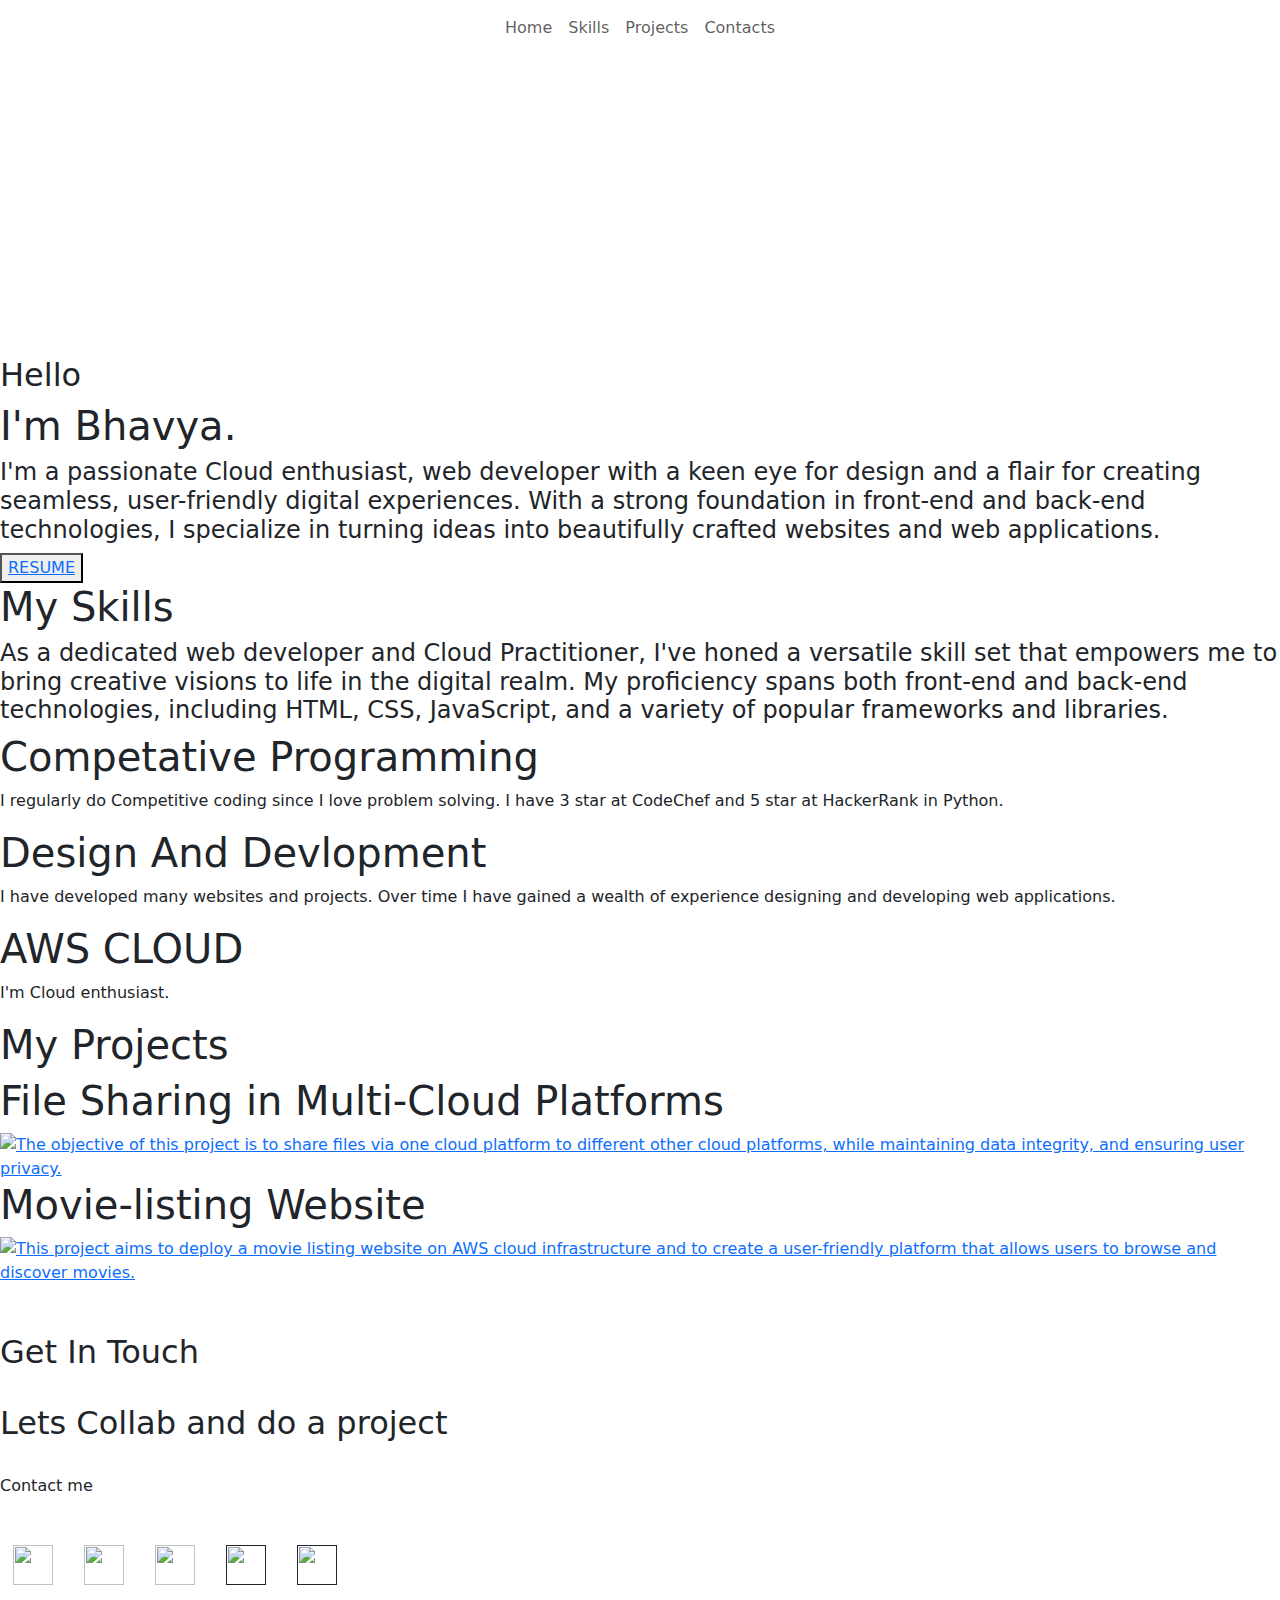
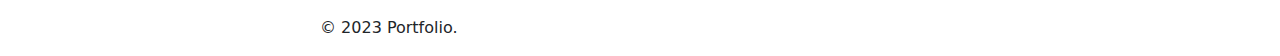
==== index.html @ f4264951 "Add files via upload" ====
<DOCTYPE html>
    <html lang="en">
        <head>
            <meta charset="UTF-8" />
            <meta http-equiv="X-UA-Compatible" content="IE=edge" />
            <meta name="viewport" content="width=device-width, initial-scale=1.0" />
            <title>Portfolio</title>
            <link rel="stylesheet" href="index.css" />
            <link href="https://cdn.jsdelivr.net/npm/bootstrap@5.3.3/dist/css/bootstrap.min.css" rel="stylesheet" integrity="sha384-QWTKZyjpPEjISv5WaRU9OFeRpok6YctnYmDr5pNlyT2bRjXh0JMhjY6hW+ALEwIH" crossorigin="anonymous">
        
        
        </head>
        <body>
            <header class="header section">
                <div class="container">
                    <nav class="navbar navbar-expand-lg custom_nav-container">
                        <div class="collapse navbar-collapse" id="navbarSupportedContent">
                          <ul class="navbar-nav mx-auto">
    
                            <li class="nav-item active"><a class="nav-link" href="index.html">Home</a>
                            </li>
                            <li class="nav-item">
                              <a class="nav-link" href="#page1">Skills</a>
                            </li>
                            <li class="nav-item">
                              <a class="nav-link" href="#page2">Projects</a>
                            </li>
                            <div class="nav-item">
                              <a class="nav-link" href="#page3"> Contacts</a>
                            </div>
                          </ul>
                        </div>
                    </nav>
                </div>
            </header>
    
            <div id="main">
                <div id="page">
                    
                    <img src="./portfolio.jpg" style="padding: 150px; border-radius: 50%;" alt="" />
                  
                    <div id="text">
                      <h2>Hello</h2>
                      <h1>I'm Bhavya.</h1>
                      <h4>
                        I'm a passionate Cloud enthusiast, web developer with a keen eye for design and a flair for creating seamless, user-friendly digital experiences. With a strong foundation in front-end and back-end technologies, I specialize in turning ideas into beautifully crafted websites and web applications.
                      </h4>
                      <div id="buttons">
                        <button id="b2">
                            <a href="your_resume_link_here">RESUME </a>
                        </button>
                    </div>
                </div>
            </div>
            
    
            <div id="page1">
                <div id="right">
                    <div id="text1">
                        <h1>My Skills</h1>
                        <h4>As a dedicated web developer and Cloud Practitioner, I've honed a versatile skill set that empowers me to bring creative visions to life in the digital realm. My proficiency spans both front-end and back-end technologies, including HTML, CSS, JavaScript, and a variety of popular frameworks and libraries. 	
                        </h4>
                    </div>
                </div>
                <div id="left">
                    <div class="box">
                        <h1>Competative Programming</h1>
                        <p>I regularly do Competitive coding since I love problem solving. I have 3 star at CodeChef and 5 star at HackerRank in Python.
                        </p>
                    </div>
                    <div class="box">
                        <h1>Design And Devlopment</h1>
                        <p>I have developed many websites and projects. Over time I have gained a wealth of experience designing and developing web applications.
                        </p>
                    </div>
                    <div class="box">
                        <h1>AWS CLOUD</h1>
                        <p>I'm Cloud enthusiast.</p>
                    </div>
                </div>
            </div>
    
    
            <div id="page2">
                <div id="text4">
                    <h1>My Projects</h1>
                </div>
                <div id="project">
                    <div class="projects p1">
                        <div id="text3">
                            <h1>File Sharing in Multi-Cloud Platforms</h1>
                        </div>
                        <div id="image">
                            <a href="your_destination_link_here">
                                <img src="./aws.jpg" alt= "The objective of this project is to share files via one cloud platform to
                                different other cloud platforms, while maintaining data integrity, and
                                ensuring user privacy." />
                            </a>
                        </div>
                    </div>
                    <div class="projects p2">
                        <div id="text3">
                            <h1>Movie-listing Website</h1>
                        </div>
                        <div id="image">
                            <a href="your_destination_link_here">
                                <img src="./movie.jpg" alt="This project aims to deploy a movie listing website on AWS cloud
                                infrastructure and to create a user-friendly platform that allows users to
                                browse and discover movies." />
                            </a>
                        </div>
                    </div>
                    
                </div>
            </div>
            
            
            <section class="end">
                <div id="page3" class="contact-me">
                    <br /><br />
                    <h2>Get In Touch</h2>
                    <br />
                    
                    <h2 class="collab">Lets Collab and do a project</h2>
                    <br />
                    
                    <p>Contact me</p>
                    <br />
                    
                    <a class="btn" href="bhavyaprasannareddy@gmail.com"
                      ><img src="./gmail.jpg" width="40px" height="40px"
                    /></a>
                    
                    <a class="btn" href="https://www.linkedin.com/in/bhavya-prasanna-reddy-pothamsetti/"
                      ><img src="./linkedin.jpg" width="40px" height="40px"
                    /></a>
                    
                    <a class="btn" href="https://github.com/20A91A04G7"
                      ><img src="./github.jpg" width="40px" height="40px"
                    /></a>
                    
                    <a class="btn" href=""
                      ><img src="./twitter.png" width="40px" height="40px"
                    /></a>
                    
                    <a class="btn" href=""
                      ><img src="./instagram.jpg" width="40px" height="40px"
                    /></a>
                </div>
                
                <div class="bottom-container">
                    <div style="width: 50%; margin-left: auto; margin-right: auto">
                        <br>
                        <p class="copyright">© 2023 Portfolio.</p>
                    </div>
                </div>
            </section>
        </body>	
    <html>
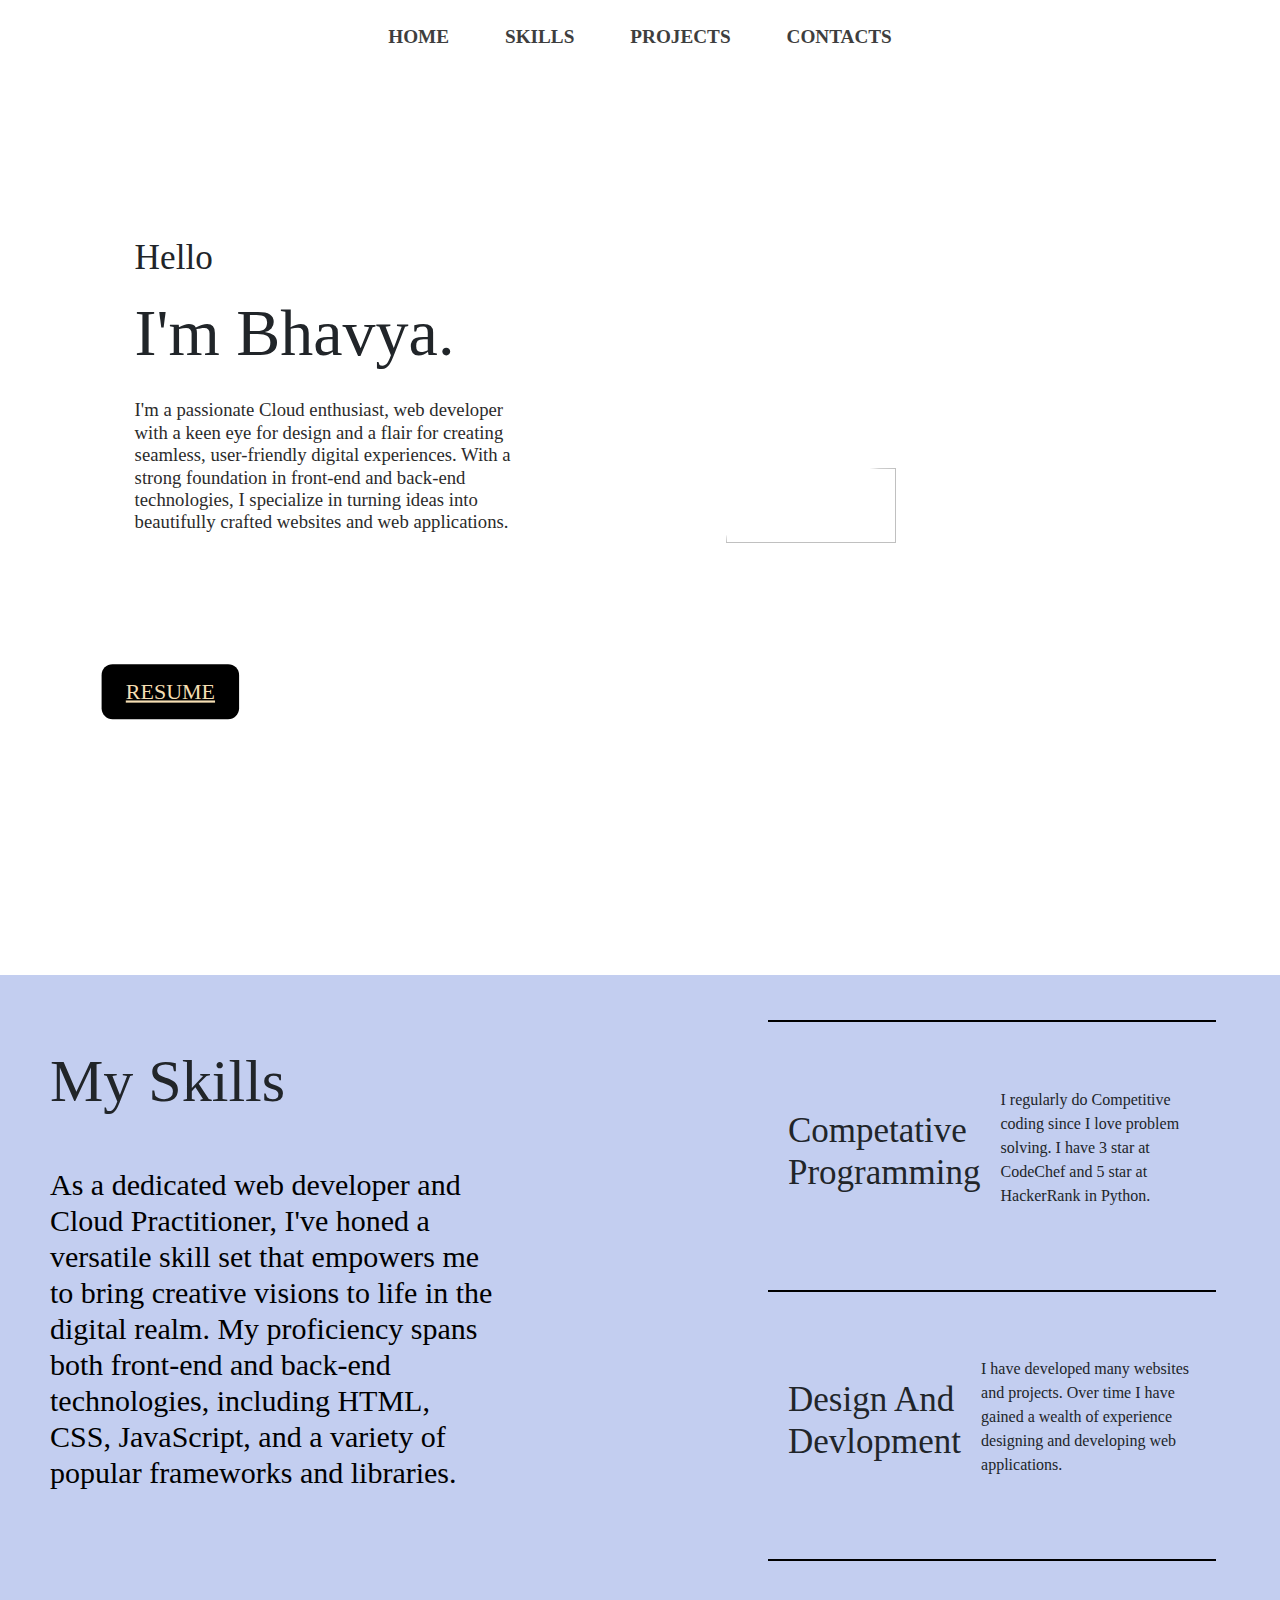
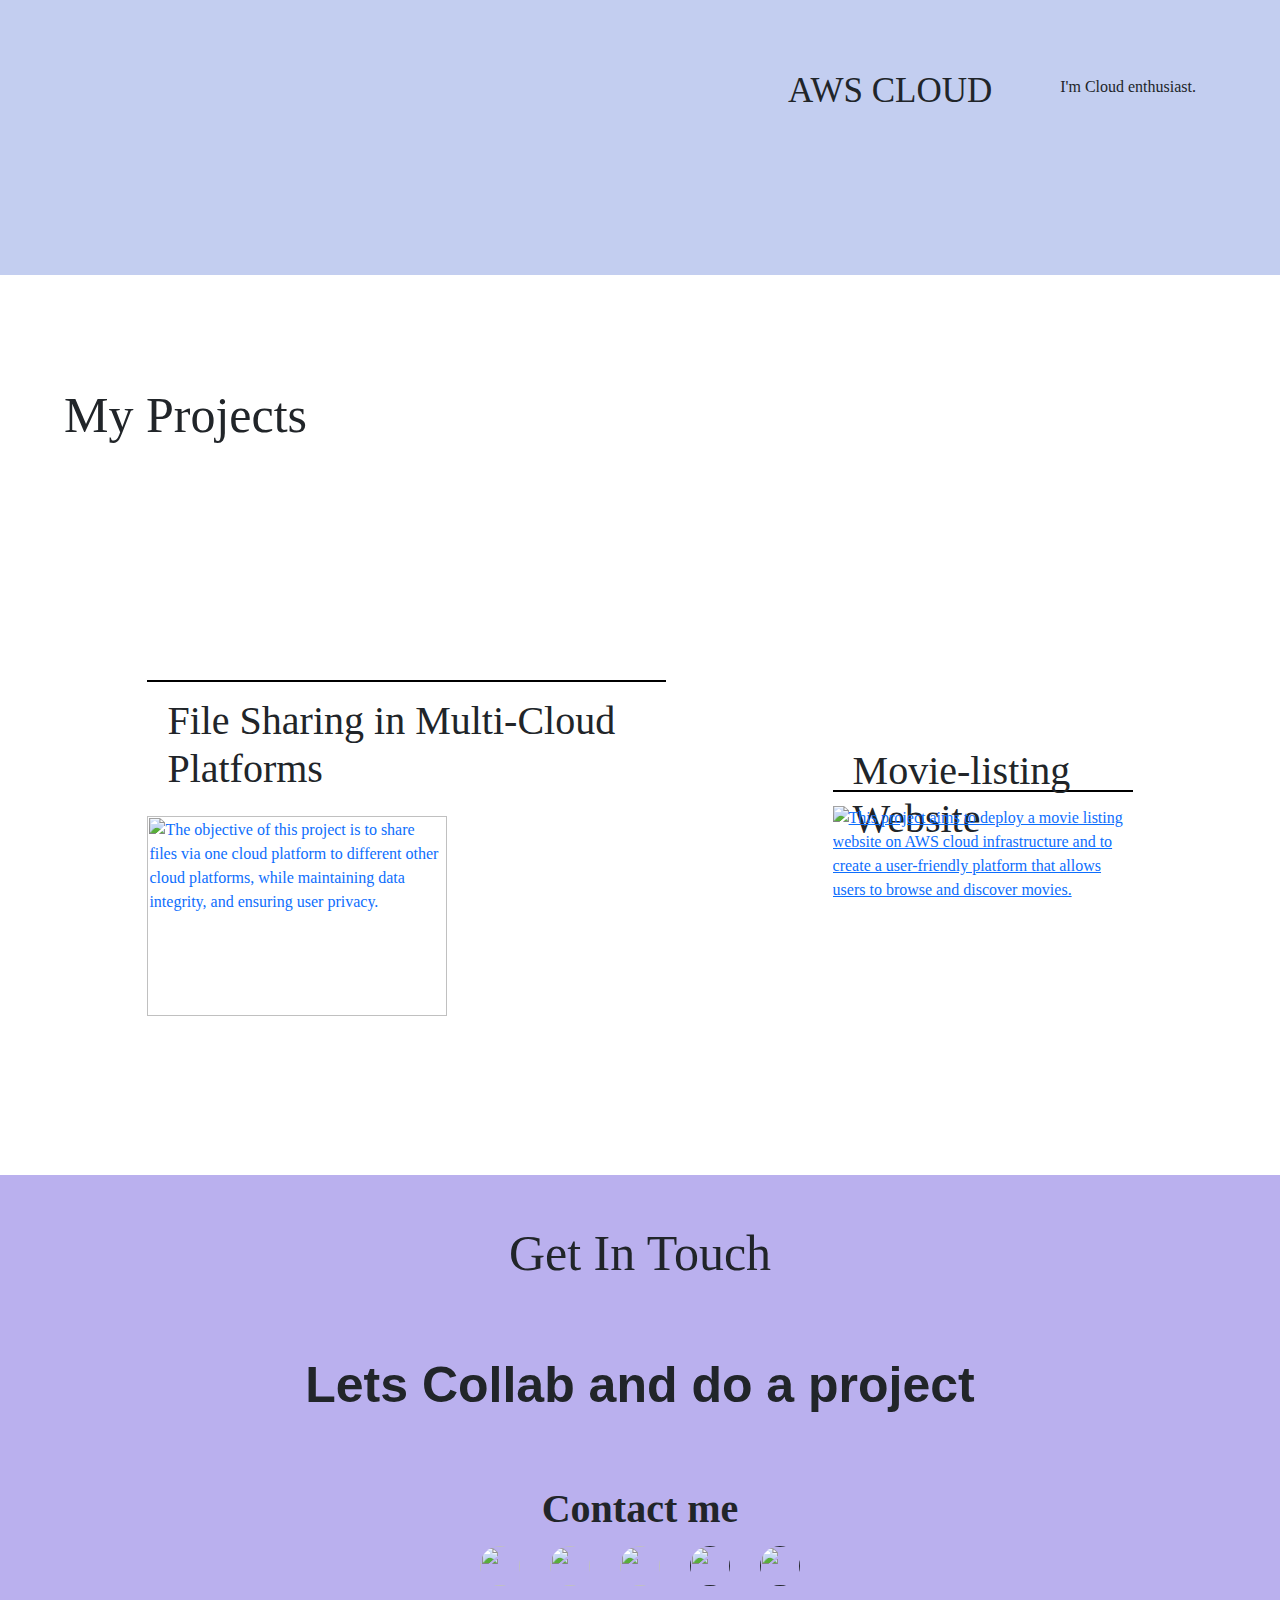
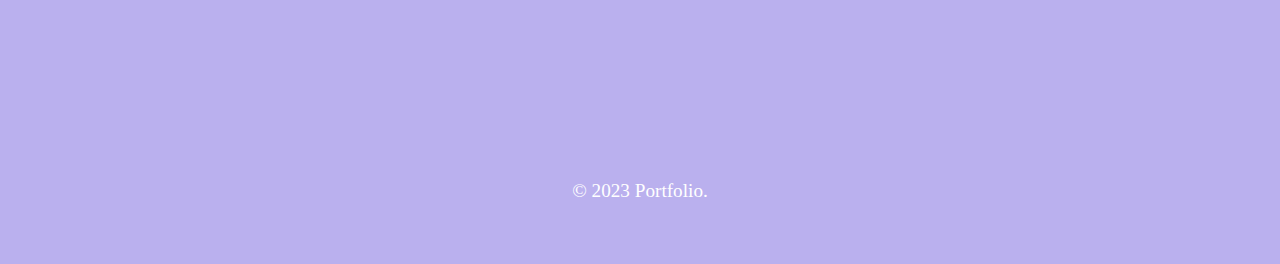
==== commit ad965e03: "Update index.html" ====
--- a/index.html
+++ b/index.html
@@ -5,7 +5,7 @@
             <meta http-equiv="X-UA-Compatible" content="IE=edge" />
             <meta name="viewport" content="width=device-width, initial-scale=1.0" />
             <title>Portfolio</title>
-            <link rel="stylesheet" href="index.css" />
+            <link rel="stylesheet" href="portfolio/index.css" />
             <link href="https://cdn.jsdelivr.net/npm/bootstrap@5.3.3/dist/css/bootstrap.min.css" rel="stylesheet" integrity="sha384-QWTKZyjpPEjISv5WaRU9OFeRpok6YctnYmDr5pNlyT2bRjXh0JMhjY6hW+ALEwIH" crossorigin="anonymous">
         
         
@@ -156,4 +156,4 @@
                 </div>
             </section>
         </body>	
-    <html>+    <html>
--- a/portfolio/index.css
+++ b/portfolio/index.css
@@ -0,0 +1,273 @@
+*{
+    margin: 0%;
+    padding: 0%;
+    box-sizing: border-box;
+    font-family: montserrat;
+}
+html,body{
+    height: 100%;
+    width: 100%;
+}
+#main{
+    position: relative;
+    overflow: hidden;
+}
+#page{
+    position: relative;
+    height: 100vh;
+    width: 100νω;
+    background-color: #fff;
+}
+#page>img{
+    position: absolute;
+    right: 5%;
+    top: 52%;
+    transform: translateY(-50%);
+    width: 50%;
+}
+#page>#nav{
+    display: flex;
+    align-items: center;
+    justify-content: space-between;
+    padding: 0px 30px;
+    position: absolute;
+    z-index: 9;
+    height: 10%;
+    width: 100%;    
+}
+#center-nav{
+    display: flex;
+    gap: 20px;
+    text-align: center;
+}
+#center-nav>a{
+    text-decoration: none;
+    color:#000;
+    font-weight: 500;
+    font-size: 18px;
+    text-align: center;
+}
+#nav>input{
+    padding: 10px 5px;
+    border-radius: 10px;
+    border: 1px solid #dadada;
+    text-transform: uppercase;
+}
+#text{
+    padding: 30px 50px;
+    position: relative;
+    top: 18%;
+    left: 8%;
+    height: 75%;
+    width: 35%;
+    scale: 1.1;
+}
+#text>h1{
+    font-size: 60px;
+    line-height: 1;
+    margin-top: 20px;
+}
+#text>h4{
+    margin-top: 30px;
+    color: #2b2b2b;
+    font-size: 17px;
+    font-weight: 500;
+}
+#buttons{
+    position: absolute;
+    left: 0%;
+    bottom: 18%;
+    height: 20%;
+    width: 100%
+}
+#buttons>button{
+    padding: 10px 22px;
+    border-radius: 10px;
+    border: none;
+    font-weight: 500;
+}
+#buttons>button>a{
+    font-size: 20px; 
+    color: wheat;
+}
+#buttons>#b2{
+    margin-left: 20px;
+    background-color: black;
+}
+#page1{
+    position: relative;
+    height: 100vh;
+    width: 100vw;
+    background-color: #c3cef0;
+    /* padding: 50px; */
+}
+#page1>#left{
+    position: absolute;
+    right: 5%;
+    height: 90%;
+    top: 50%;
+    transform: translateY(-50%);
+    width: 35%;
+    /* padding: 50px; */
+}
+#left>.box{
+    display: flex;
+    align-items: center;
+    justify-content: space-between;
+    padding: 0px 20px;
+    height: 33.3%;
+    width: 100%;
+    border-top: 2px solid #000;
+}
+#left>.box>h4{   
+    font-size: 30px;
+}
+#left>.box>h1{
+    font-size: 35px;
+}
+#left>.box>p{
+    margin-left: 20px;
+}
+#text1{
+    margin: 50px 50px;
+    height: 30%;
+    width: 50%;
+    position: absolute;
+    z-index: 9;
+}
+#text1>h1{
+    font-size: 60px;
+    margin-top: 20px;
+}
+#text1>h4{
+    font-size: 30px;
+    color: black;
+    font-weight: 500;
+    width: 70%;
+    margin-top: 50px;
+}
+#text1>h5{
+    color: #8873EF;
+    transform: rotate(-20deg);
+    position: absolute;
+    left: -2%;
+}
+#page2{
+    position: relative;
+    height: 100vh;
+    width: 100vw;
+    background-color: #fff;
+}
+#project {
+    display: flex;
+    align-items: center;
+    justify-content: space-around; /* Adjust this value */
+    height: 50%;
+    width: 90%;
+    position: absolute;
+    left: 50%;
+    transform: translateX(-50%);
+    bottom: 5%;   
+}
+
+.projects {
+    border-top: 2px solid #000;
+    height: 100%;
+    width: 45%; /* Adjust width as needed */
+}
+
+#text3{
+    display: flex;
+    align-items: center;
+    justify-content: space-between;
+    padding: 0px 20px;
+    height: 30%;
+    width: 100%;
+}
+#image{
+    height: 70%;
+    width: 100%;
+}
+#image>img{
+    height: 100%;
+    width: 100%;
+    object-fit: cover;
+}
+.p1 img{
+    height: 200px;
+    width: 300px;
+}
+.p2{
+    position: relative;
+    height: 50px;
+    width: 300px;
+    top: -20%;
+}
+
+#text4{  
+    position: absolute;
+    top: 10%;
+    left: 5%;
+    height: 20%;
+    width: 30%;
+}
+#text4>h1{
+    margin-top: 20px;
+    font-size: 50px;
+}
+.end{
+    background-color: #bab0ee;
+    text-align: center;
+    padding-bottom: 50px;
+}
+.contact-me p
+{
+    font-size: 40px;
+}
+.contact-me h2
+{
+    font-size: 50px;
+}
+.contact-me p
+{
+    font-size: 40px;
+}
+.contact-me{
+    width: 100%;
+    height: 570px;
+    font-weight: bold;
+    position: relative;
+}
+.collab{
+    font-size: 3.1rem;
+    font-family: 'Montserrat', sans-serif;
+    display: block;
+    font-weight: bolder;
+    margin: 10px auto;
+    padding: 30px 0;
+}
+.copyright{
+    color: white;
+    font-size: 1.2rem;
+    margin: 0;
+    text-align: center;
+    padding: 8px 0 8px 0;
+}
+.btn{
+    padding:7px 7px;
+}
+.btn > img{
+    border-radius: 50%;
+    position: relative;
+    bottom: 40px;
+}
+.nav-item > a{
+    color:#3e3e3e !important;
+    font-size: 1.2rem;
+    font-weight: 600;
+    margin: 7px 20px;
+    text-transform: uppercase;   
+} 
+.header_section{
+    background-color: #2222221f;
+}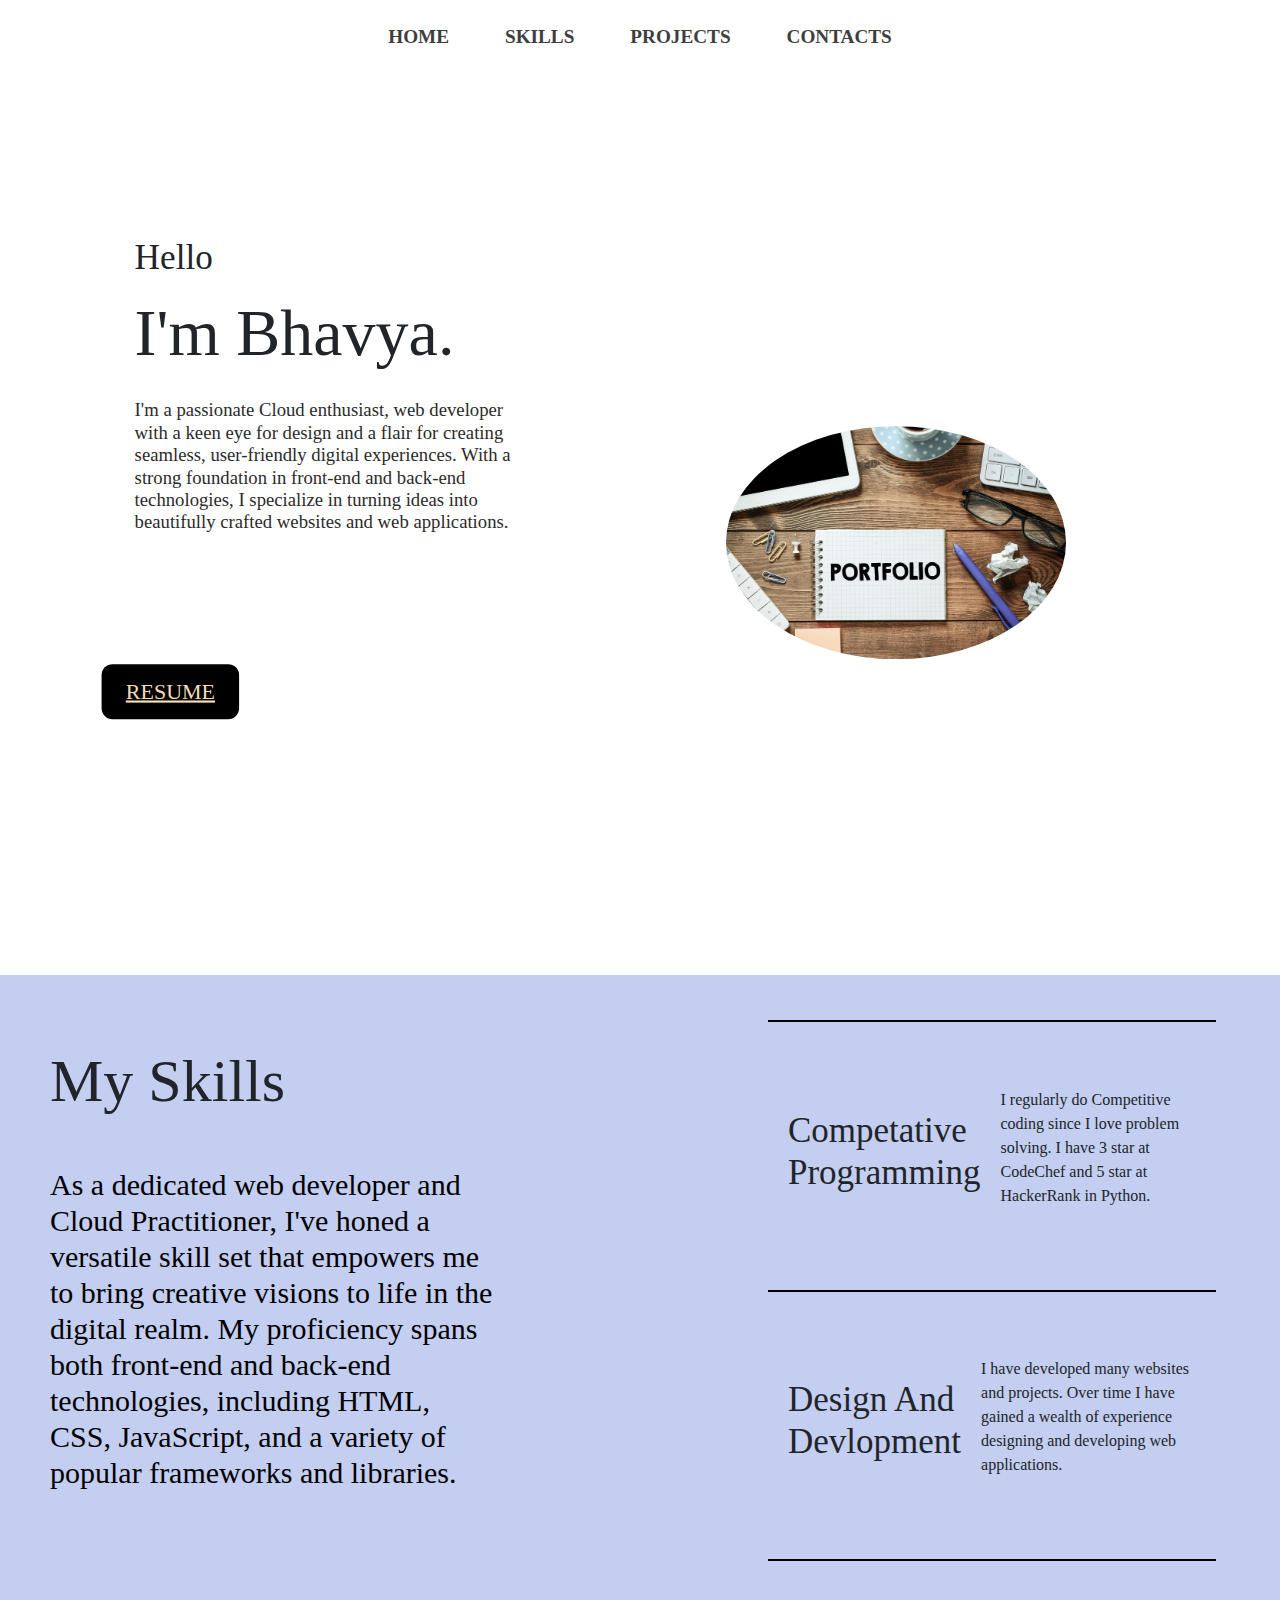
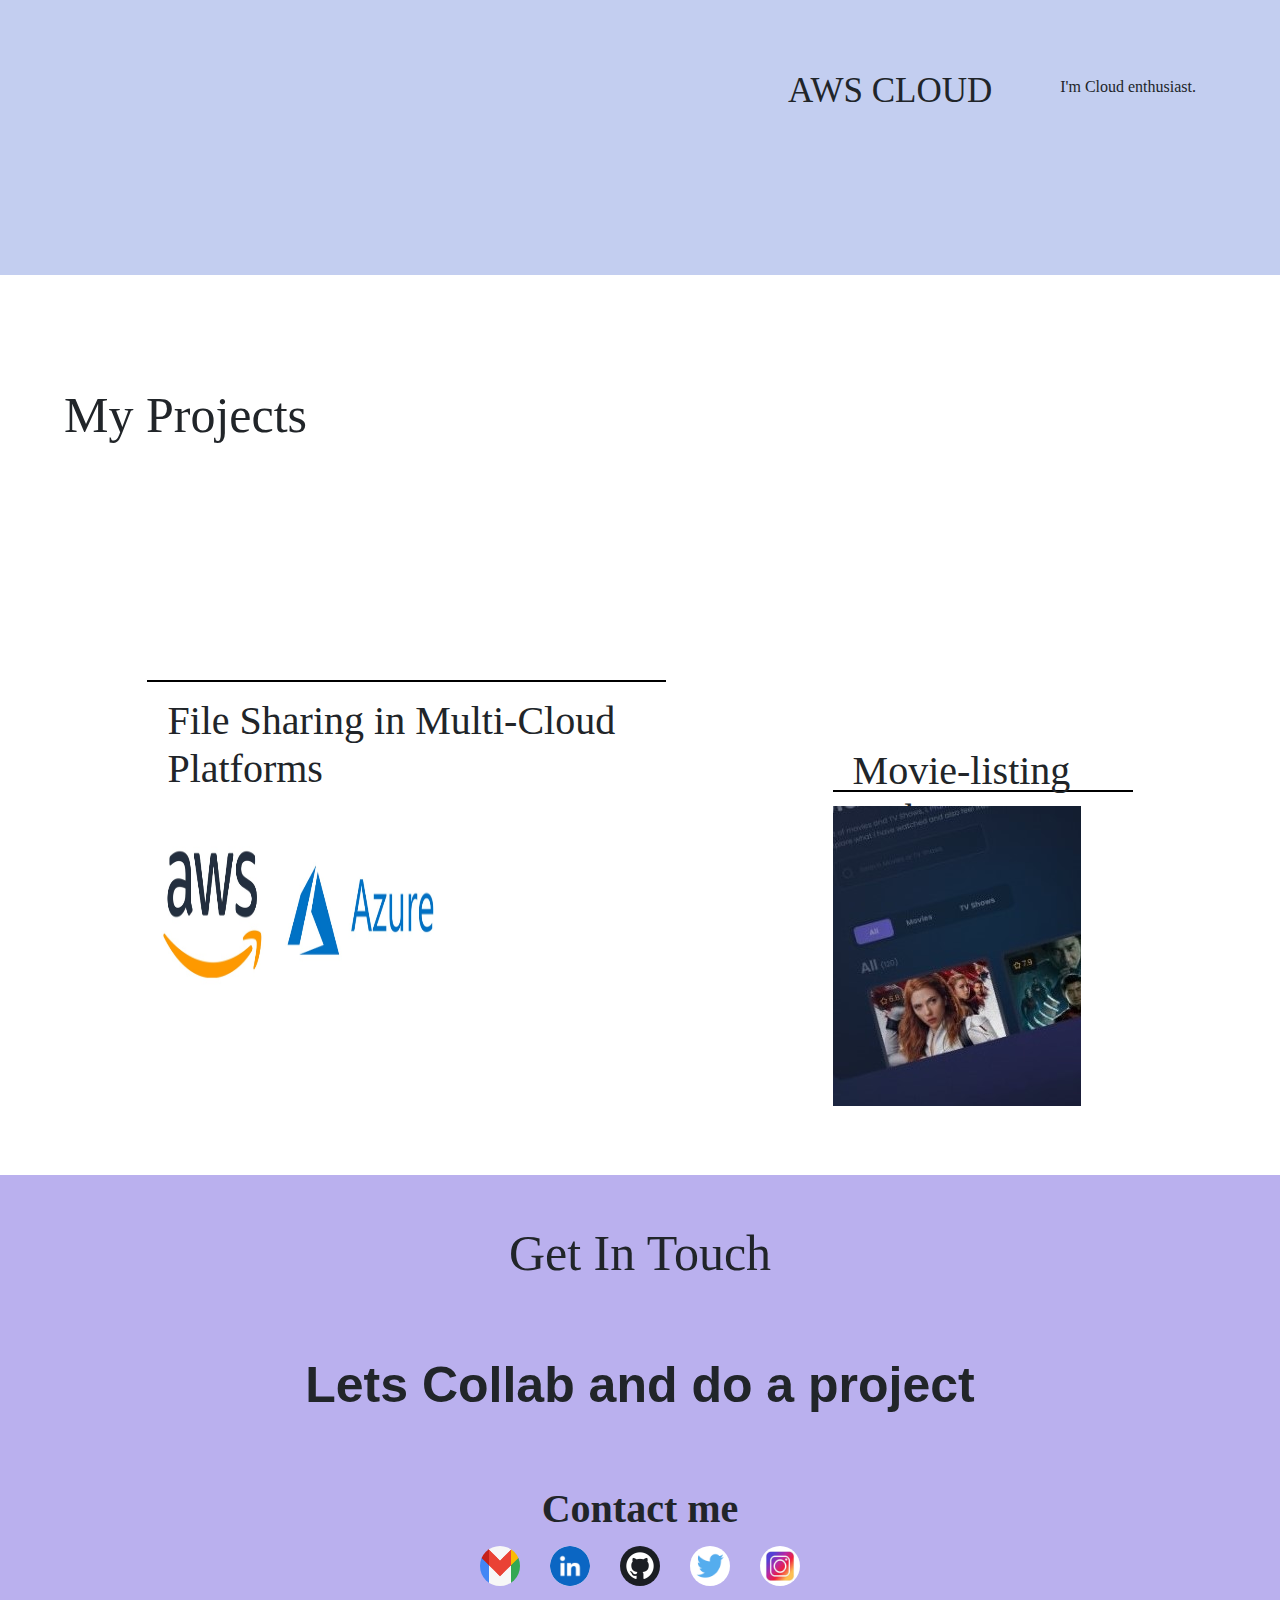
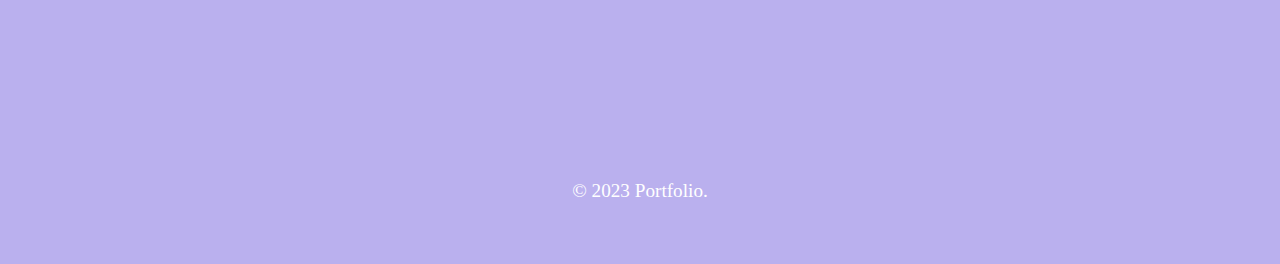
==== commit 8888df56: "Update index.html" ====
--- a/index.html
+++ b/index.html
@@ -37,7 +37,7 @@
             <div id="main">
                 <div id="page">
                     
-                    <img src="./portfolio.jpg" style="padding: 150px; border-radius: 50%;" alt="" />
+                    <img src="portfolio/portfolio.jpg" style="padding: 150px; border-radius: 50%;" alt="" />
                   
                     <div id="text">
                       <h2>Hello</h2>
@@ -92,7 +92,7 @@
                         </div>
                         <div id="image">
                             <a href="your_destination_link_here">
-                                <img src="./aws.jpg" alt= "The objective of this project is to share files via one cloud platform to
+                                <img src="portfolio/aws.jpg" alt= "The objective of this project is to share files via one cloud platform to
                                 different other cloud platforms, while maintaining data integrity, and
                                 ensuring user privacy." />
                             </a>
@@ -104,7 +104,7 @@
                         </div>
                         <div id="image">
                             <a href="your_destination_link_here">
-                                <img src="./movie.jpg" alt="This project aims to deploy a movie listing website on AWS cloud
+                                <img src="portfolio/movie.jpg" alt="This project aims to deploy a movie listing website on AWS cloud
                                 infrastructure and to create a user-friendly platform that allows users to
                                 browse and discover movies." />
                             </a>
@@ -128,23 +128,23 @@
                     <br />
                     
                     <a class="btn" href="bhavyaprasannareddy@gmail.com"
-                      ><img src="./gmail.jpg" width="40px" height="40px"
+                      ><img src="portfolio/gmail.jpg" width="40px" height="40px"
                     /></a>
                     
                     <a class="btn" href="https://www.linkedin.com/in/bhavya-prasanna-reddy-pothamsetti/"
-                      ><img src="./linkedin.jpg" width="40px" height="40px"
+                      ><img src="portfolio/linkedin.jpg" width="40px" height="40px"
                     /></a>
                     
                     <a class="btn" href="https://github.com/20A91A04G7"
-                      ><img src="./github.jpg" width="40px" height="40px"
+                      ><img src="portfolio/github.jpg" width="40px" height="40px"
                     /></a>
                     
                     <a class="btn" href=""
-                      ><img src="./twitter.png" width="40px" height="40px"
+                      ><img src="portfolio/twitter.png" width="40px" height="40px"
                     /></a>
                     
                     <a class="btn" href=""
-                      ><img src="./instagram.jpg" width="40px" height="40px"
+                      ><img src="portfolio/instagram.jpg" width="40px" height="40px"
                     /></a>
                 </div>
                 
